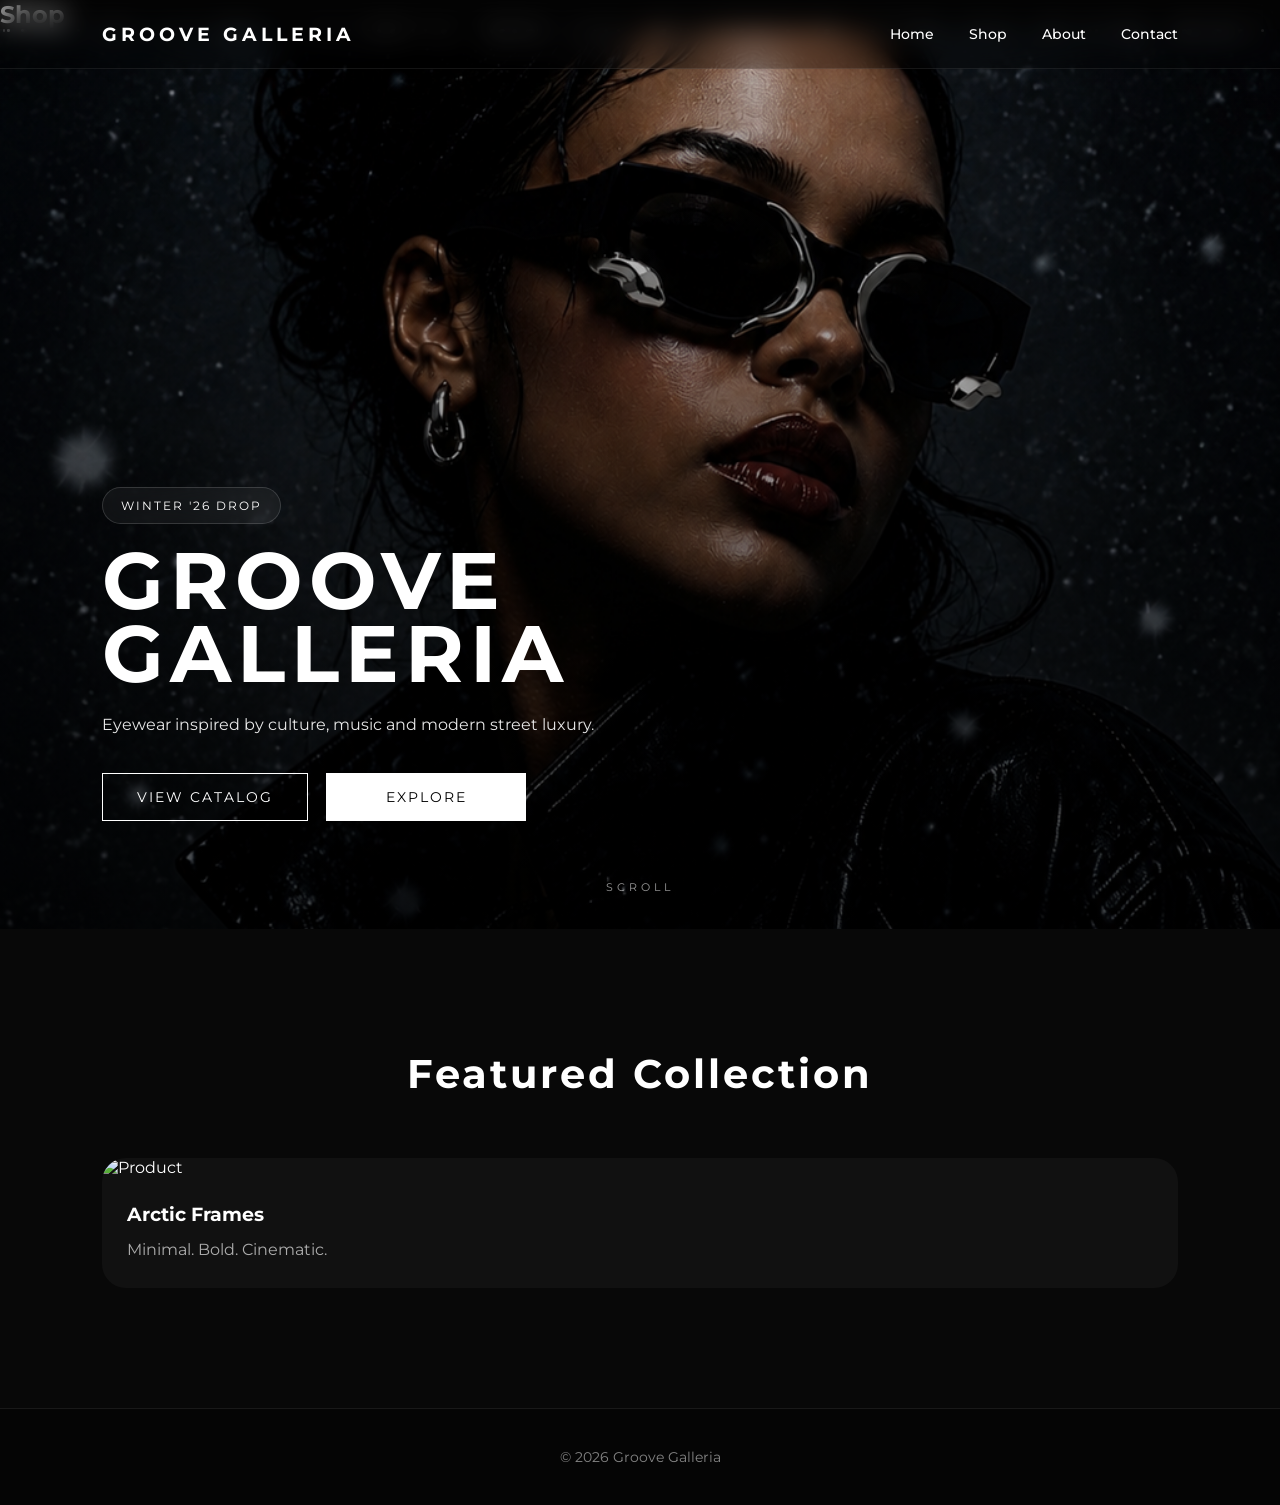
==== index.html @ 18b43d68 "Add script to fetch and display products from API" ====
<!DOCTYPE html>
<html lang="en">

<head>
  <meta charset="UTF-8" />
  <meta name="viewport" content="width=device-width, initial-scale=1.0"/>

  <title>Groove Galleria</title>

  <link rel="preconnect" href="https://fonts.googleapis.com">
  <link rel="preconnect" href="https://fonts.gstatic.com" crossorigin>

  <link href="https://fonts.googleapis.com/css2?family=Montserrat:wght@300;400;600;700&display=swap" rel="stylesheet">

  <link rel="stylesheet" href="style.css">
</head>

<body>

  <!-- NAVBAR -->

  <nav>

    <div class="logo">
      GROOVE GALLERIA
    </div>

    <div class="nav-links">
      <a href="#">Home</a>
      <a href="#">Shop</a>
      <a href="#">About</a>
      <a href="#">Contact</a>
    </div>

  </nav>
  
<section id="shop">
  <h2>Shop</h2>
  <div id="products"></div>
</section>
  <!-- HERO -->

  <section class="hero">

    <img src="hero.jpg" alt="Groove Galleria" class="hero-image">

    <div class="overlay"></div>

    <div class="snow" id="snow"></div>

    <div class="hero-content">

      <span class="hero-tag">
        WINTER '26 DROP
      </span>

      <h1>
        GROOVE<br>GALLERIA
      </h1>

      <p>
        Eyewear inspired by culture, music and modern street luxury.
      </p>

      <div class="hero-buttons">

        <a href="#" class="hero-btn">
          VIEW CATALOG
        </a>

        <a href="#" class="hero-btn secondary-btn">
          EXPLORE
        </a>

      </div>

    </div>

    <div class="scroll-down">
      SCROLL
    </div>

  </section>

  <!-- FEATURED -->

  <section class="featured">

    <div class="featured-title">
      <h2>Featured Collection</h2>
    </div>

    <div class="products">

      <div class="product-card">

        <img src="your-product.jpg" alt="Product">

        <div class="product-info">

          <h3>Arctic Frames</h3>

          <p>
            Minimal. Bold. Cinematic.
          </p>

        </div>

      </div>

    </div>

  </section>

  <!-- FOOTER -->

  <footer>
    <p>
      © 2026 Groove Galleria
    </p>
  </footer>

  <!-- SNOW SCRIPT -->

  <script>

    const snowContainer =
      document.getElementById('snow');

    for(let i = 0; i < 120; i++){

      let snowflake =
        document.createElement('span');

      snowflake.style.left =
        Math.random() * 100 + 'vw';

      snowflake.style.animationDuration =
        (Math.random() * 5 + 5) + 's';

      snowflake.style.opacity =
        Math.random();

      snowflake.style.width =
      snowflake.style.height =
        Math.random() * 4 + 2 + 'px';

      snowflake.style.animationDelay =
        Math.random() * 5 + 's';

      snowContainer.appendChild(snowflake);
    }

  </script>
<script>
fetch("https://sheetdb.io/api/v1/5rx85jjefrjui")
  .then(res => res.json())
  .then(products => {
    const container = document.getElementById("products");

    products.forEach(product => {
      container.innerHTML += `
        <div class="product">
          <h3>${product.name}</h3>
          <p>R${product.price}</p>
          <p>Stock: ${product.stock}</p>
        </div>
      `;
    });
  });
  </script>
</body>
</html>
---- style.css ----
/* =========================
   GROOVE GALLERIA STYLE
========================= */

*{
  margin:0;
  padding:0;
  box-sizing:border-box;
}

html{
  scroll-behavior:smooth;
}

body{
  font-family:'Montserrat', sans-serif;
  background:#050505;
  color:#ffffff;
  overflow-x:hidden;
}

/* =========================
   NAVBAR
========================= */

nav{
  position:fixed;
  top:0;
  left:0;
  width:100%;

  padding:22px 8%;

  display:flex;
  justify-content:space-between;
  align-items:center;

  z-index:1000;

  background:rgba(0,0,0,0.25);
  backdrop-filter:blur(14px);

  border-bottom:1px solid rgba(255,255,255,0.08);
}

.logo{
  font-size:1.2rem;
  font-weight:700;
  letter-spacing:4px;
  color:white;
}

.nav-links{
  display:flex;
  gap:35px;
}

.nav-links a{
  position:relative;

  text-decoration:none;
  color:white;

  font-size:0.9rem;
  font-weight:500;

  transition:0.3s ease;
}

.nav-links a::after{
  content:'';

  position:absolute;
  left:0;
  bottom:-8px;

  width:0%;
  height:1px;

  background:white;

  transition:0.3s ease;
}

.nav-links a:hover::after{
  width:100%;
}

/* =========================
   HERO SECTION
========================= */

.hero{
  position:relative;

  width:100%;
  height:100vh;

  overflow:hidden;
}

.hero-image{
  position:absolute;

  top:0;
  left:0;

  width:100%;
  height:100%;

  object-fit:cover;
  object-position:center;

  z-index:1;
}

.overlay{
  position:absolute;

  top:0;
  left:0;

  width:100%;
  height:100%;

  background:linear-gradient(
    to top,
    rgba(0,0,0,0.65),
    rgba(0,0,0,0.15)
  );

  z-index:2;
}

/* =========================
   SNOW EFFECT
========================= */

.snow{
  position:absolute;

  top:0;
  left:0;

  width:100%;
  height:100%;

  z-index:3;

  pointer-events:none;
}

.snow span{
  position:absolute;

  display:block;

  width:6px;
  height:6px;

  background:white;

  border-radius:50%;

  opacity:0;

  animation:fall linear infinite;
}

@keyframes fall{

  0%{
    transform:translateY(-10vh);
    opacity:0;
  }

  15%{
    opacity:1;
  }

  100%{
    transform:translateY(110vh);
    opacity:0;
  }

}

/* =========================
   HERO CONTENT
========================= */

.hero-content{
  position:absolute;

  left:8%;
  bottom:12%;

  z-index:4;

  max-width:550px;
}

.hero-tag{
  display:inline-block;

  margin-bottom:20px;
  padding:10px 18px;

  border:1px solid rgba(255,255,255,0.15);

  background:rgba(255,255,255,0.05);

  backdrop-filter:blur(10px);

  border-radius:30px;

  font-size:0.75rem;
  letter-spacing:2px;

  animation:fadeUp 1s ease;
}

.hero-content h1{
  font-size:5rem;
  line-height:0.92;
  letter-spacing:6px;

  margin-bottom:20px;

  animation:fadeUp 1s ease;
}

.hero-content p{
  font-size:1rem;
  line-height:1.7;

  opacity:0.9;

  animation:fadeUp 1.3s ease;
}

/* =========================
   HERO BUTTONS
========================= */

.hero-buttons{
  margin-top:35px;

  display:flex;
  gap:18px;

  flex-wrap:wrap;
}

.hero-btn{
  display:inline-flex;

  justify-content:center;
  align-items:center;

  padding:15px 34px;

  border:1px solid white;

  color:white;
  text-decoration:none;

  font-size:0.85rem;
  letter-spacing:2px;

  transition:0.3s ease;

  min-width:200px;

  animation:fadeUp 1.5s ease;
}

.hero-btn:hover{
  background:white;
  color:black;

  transform:translateY(-3px);
}

.secondary-btn{
  background:white;
  color:black;
}

.secondary-btn:hover{
  background:transparent;
  color:white;
}

/* =========================
   SCROLL TEXT
========================= */

.scroll-down{
  position:absolute;

  bottom:35px;
  left:50%;

  transform:translateX(-50%);

  z-index:4;

  font-size:0.7rem;
  letter-spacing:4px;

  opacity:0.6;

  animation:bounce 2s infinite;
}

@keyframes bounce{

  0%,100%{
    transform:translate(-50%,0);
  }

  50%{
    transform:translate(-50%,10px);
  }

}

/* =========================
   FEATURED SECTION
========================= */

.featured{
  padding:120px 8%;

  background:#080808;
}

.featured-title{
  text-align:center;

  margin-bottom:60px;
}

.featured-title h2{
  font-size:2.5rem;
  letter-spacing:3px;
}

.products{
  display:grid;

  grid-template-columns:
  repeat(auto-fit, minmax(280px,1fr));

  gap:35px;
}

.product-card{
  overflow:hidden;

  border-radius:24px;

  background:#111;

  transition:0.4s ease;
}

.product-card:hover{
  transform:translateY(-10px);
}

.product-card img{
  width:100%;
  height:420px;

  object-fit:cover;

  transition:0.5s ease;
}

.product-card:hover img{
  transform:scale(1.05);
}

.product-info{
  padding:25px;
}

.product-info h3{
  font-size:1.2rem;

  margin-bottom:10px;
}

.product-info p{
  opacity:0.65;

  line-height:1.7;
}

/* =========================
   GLASS EFFECT
========================= */

.glass-card{
  background:rgba(255,255,255,0.05);

  border:1px solid rgba(255,255,255,0.08);

  backdrop-filter:blur(10px);

  border-radius:24px;
}

/* =========================
   FOOTER
========================= */

footer{
  padding:40px 8%;

  text-align:center;

  background:#050505;

  border-top:1px solid rgba(255,255,255,0.08);
}

footer p{
  opacity:0.5;

  font-size:0.85rem;
}

/* =========================
   ANIMATIONS
========================= */

@keyframes fadeUp{

  from{
    opacity:0;
    transform:translateY(40px);
  }

  to{
    opacity:1;
    transform:translateY(0);
  }

}

/* =========================
   MOBILE
========================= */

@media(max-width:900px){

  .hero-content h1{
    font-size:3.5rem;
  }

}

@media(max-width:768px){

  nav{
    padding:18px 6%;
  }

  .nav-links{
    display:none;
  }

  .hero{
    height:100svh;
  }

  .hero-content{
    left:6%;
    right:6%;
    bottom:10%;
  }

  .hero-content h1{
    font-size:2.4rem;

    letter-spacing:3px;
  }

  .hero-content p{
    font-size:0.92rem;
  }

  .hero-buttons{
    flex-direction:column;

    align-items:flex-start;
  }

  .hero-btn{
    width:220px;
  }

  .product-card img{
    height:350px;
  }

}
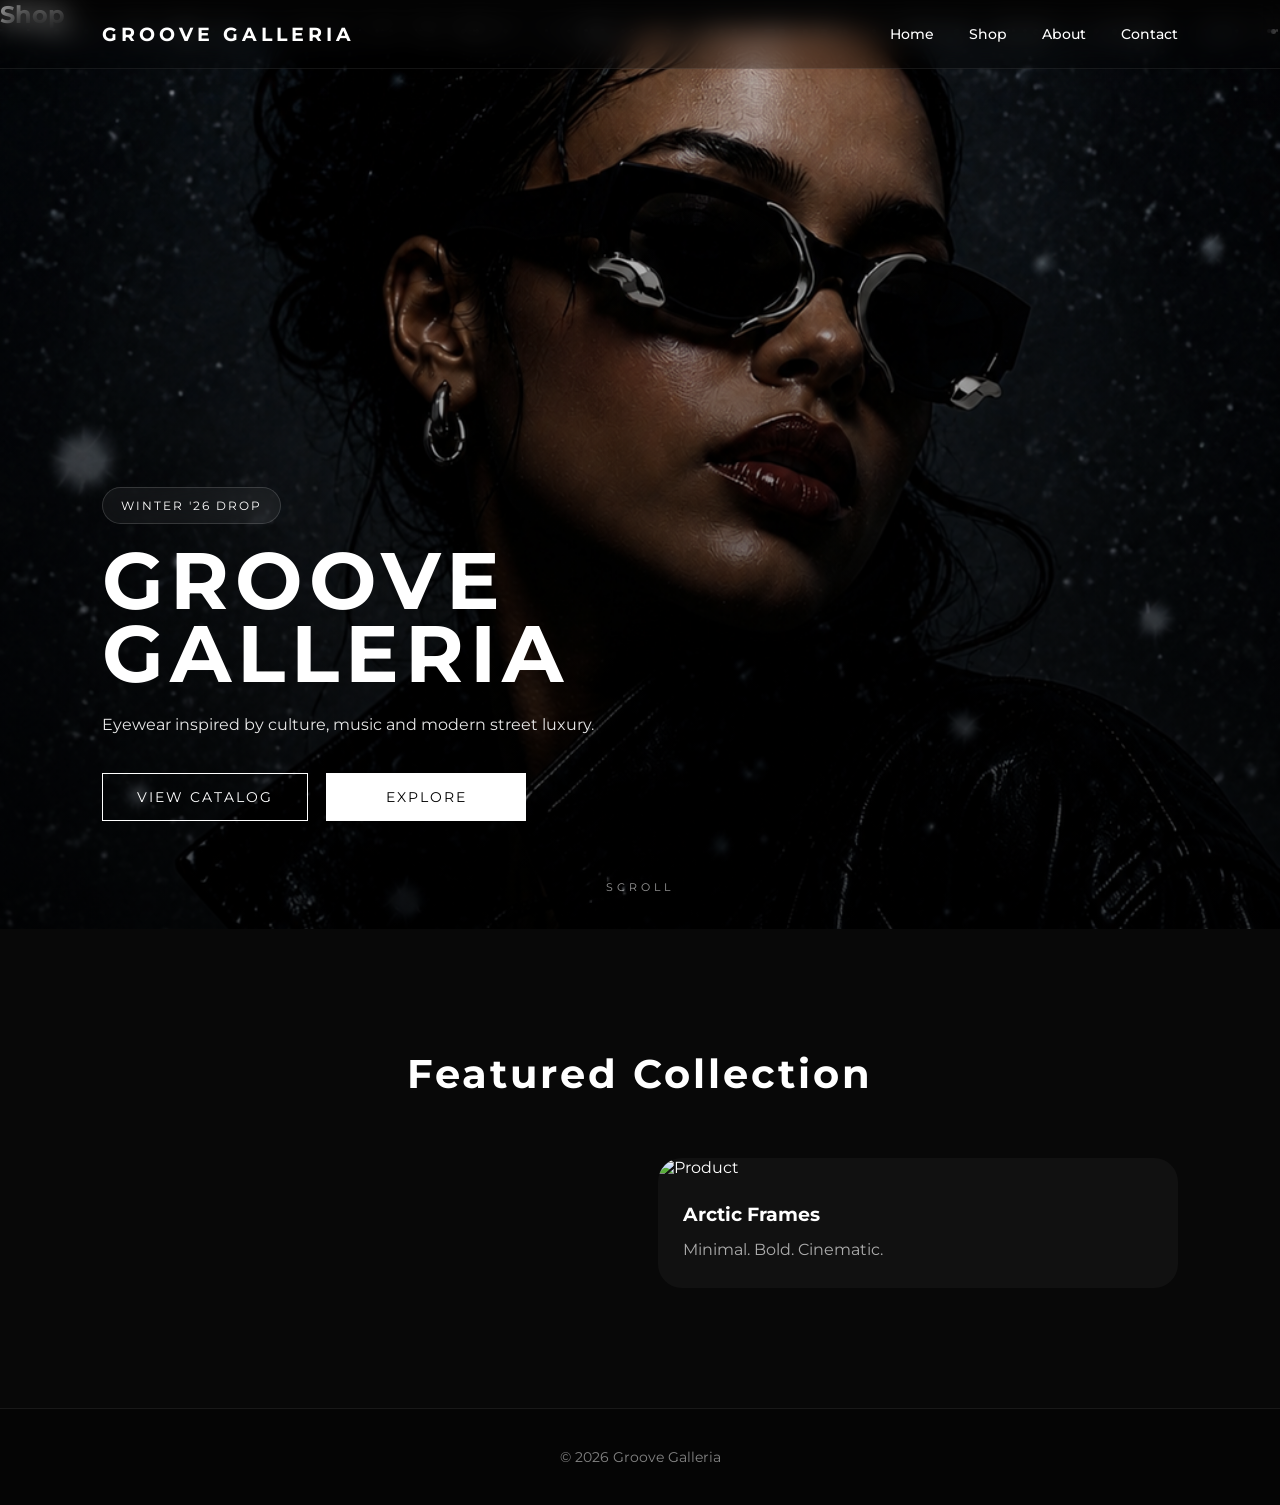
==== commit 8d27108e: "Fix product div structure in index.html" ====
--- a/index.html
+++ b/index.html
@@ -36,7 +36,7 @@
   
 <section id="shop">
   <h2>Shop</h2>
-  <div id="products"></div>
+  
 </section>
   <!-- HERO -->
 
@@ -91,7 +91,7 @@
     </div>
 
     <div class="products">
-
+<div id="products"></div>
       <div class="product-card">
 
         <img src="your-product.jpg" alt="Product">
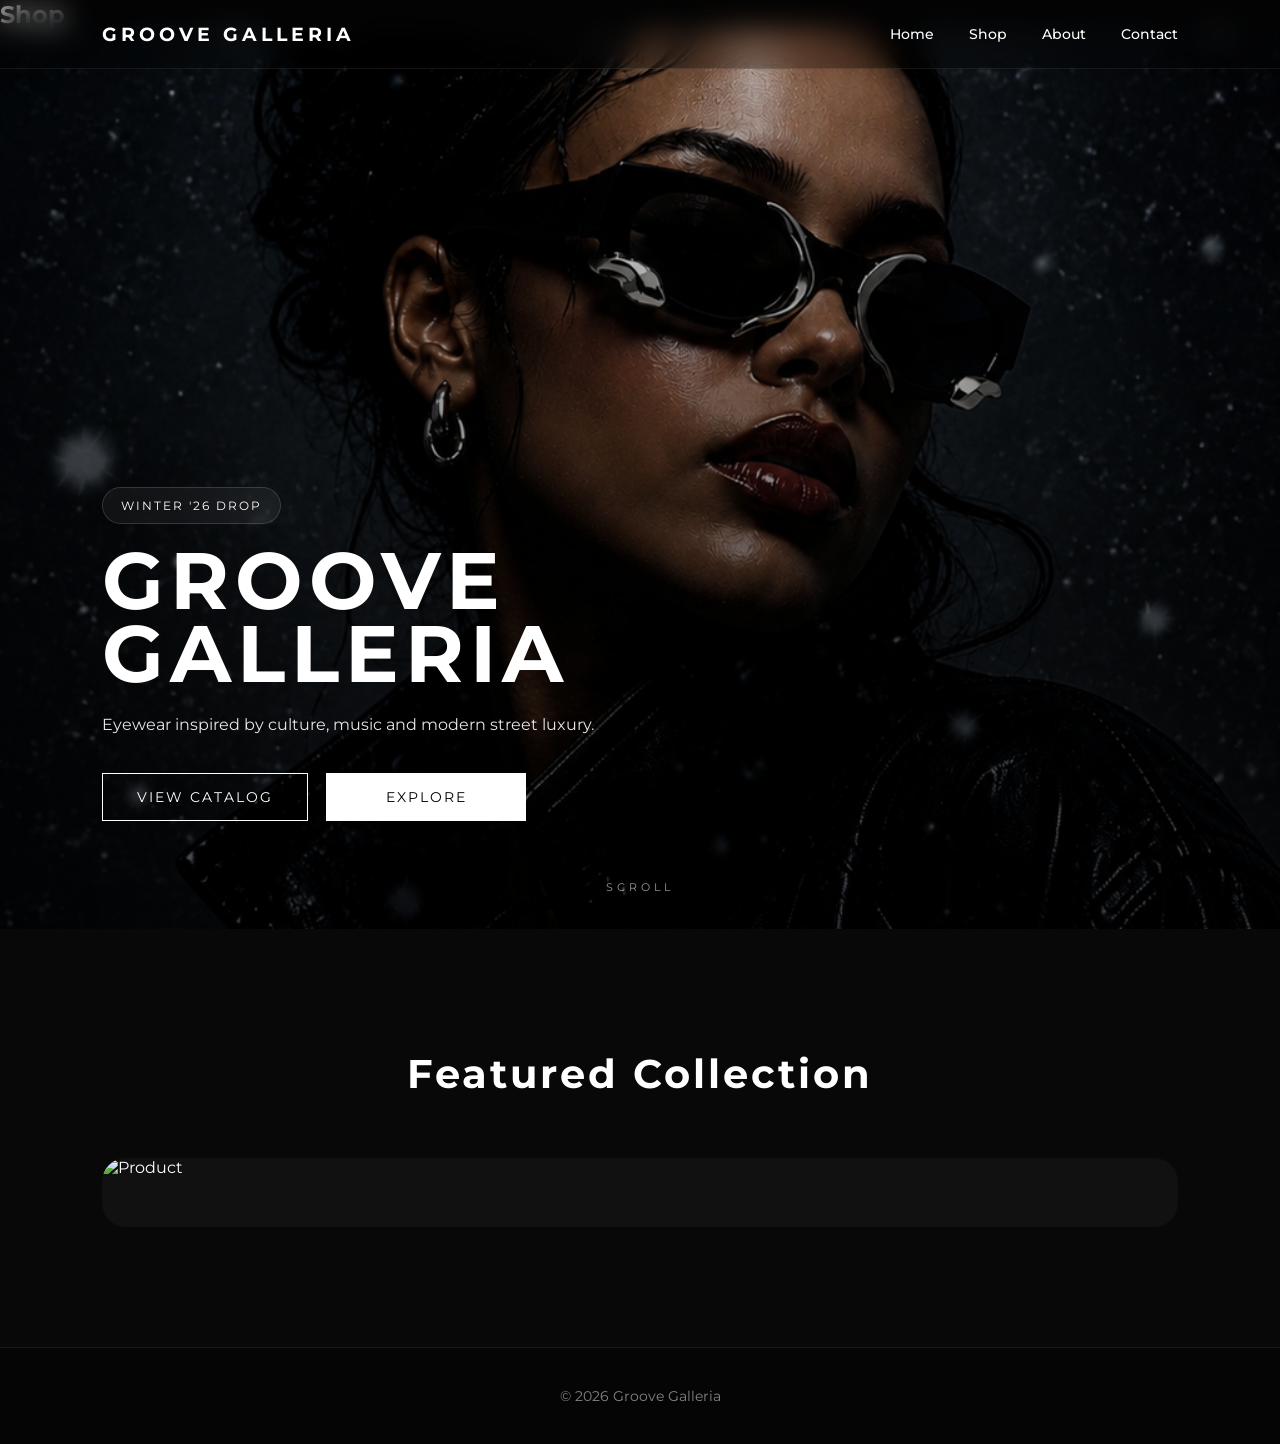
==== commit fc74b57c: "Fix script tag and fetch API call in index.html" ====
--- a/index.html
+++ b/index.html
@@ -91,19 +91,14 @@
     </div>
 
     <div class="products">
-<div id="products"></div>
+
       <div class="product-card">
 
         <img src="your-product.jpg" alt="Product">
 
         <div class="product-info">
-
-          <h3>Arctic Frames</h3>
-
-          <p>
-            Minimal. Bold. Cinematic.
-          </p>
-
+          
+<div id="products"></div>
         </div>
 
       </div>
@@ -151,9 +146,7 @@
       snowContainer.appendChild(snowflake);
     }
 
-  </script>
-<script>
-fetch("https://sheetdb.io/api/v1/5rx85jjefrjui")
+  fetch("https://sheetdb.io/api/v1/5rx85jjefrjui")
   .then(res => res.json())
   .then(products => {
     const container = document.getElementById("products");
@@ -161,6 +154,7 @@
     products.forEach(product => {
       container.innerHTML += `
         <div class="product">
+          <img src="${product.image || ''}" alt="${product.name}" />
           <h3>${product.name}</h3>
           <p>R${product.price}</p>
           <p>Stock: ${product.stock}</p>
@@ -168,6 +162,5 @@
       `;
     });
   });
-  </script>
 </body>
 </html>
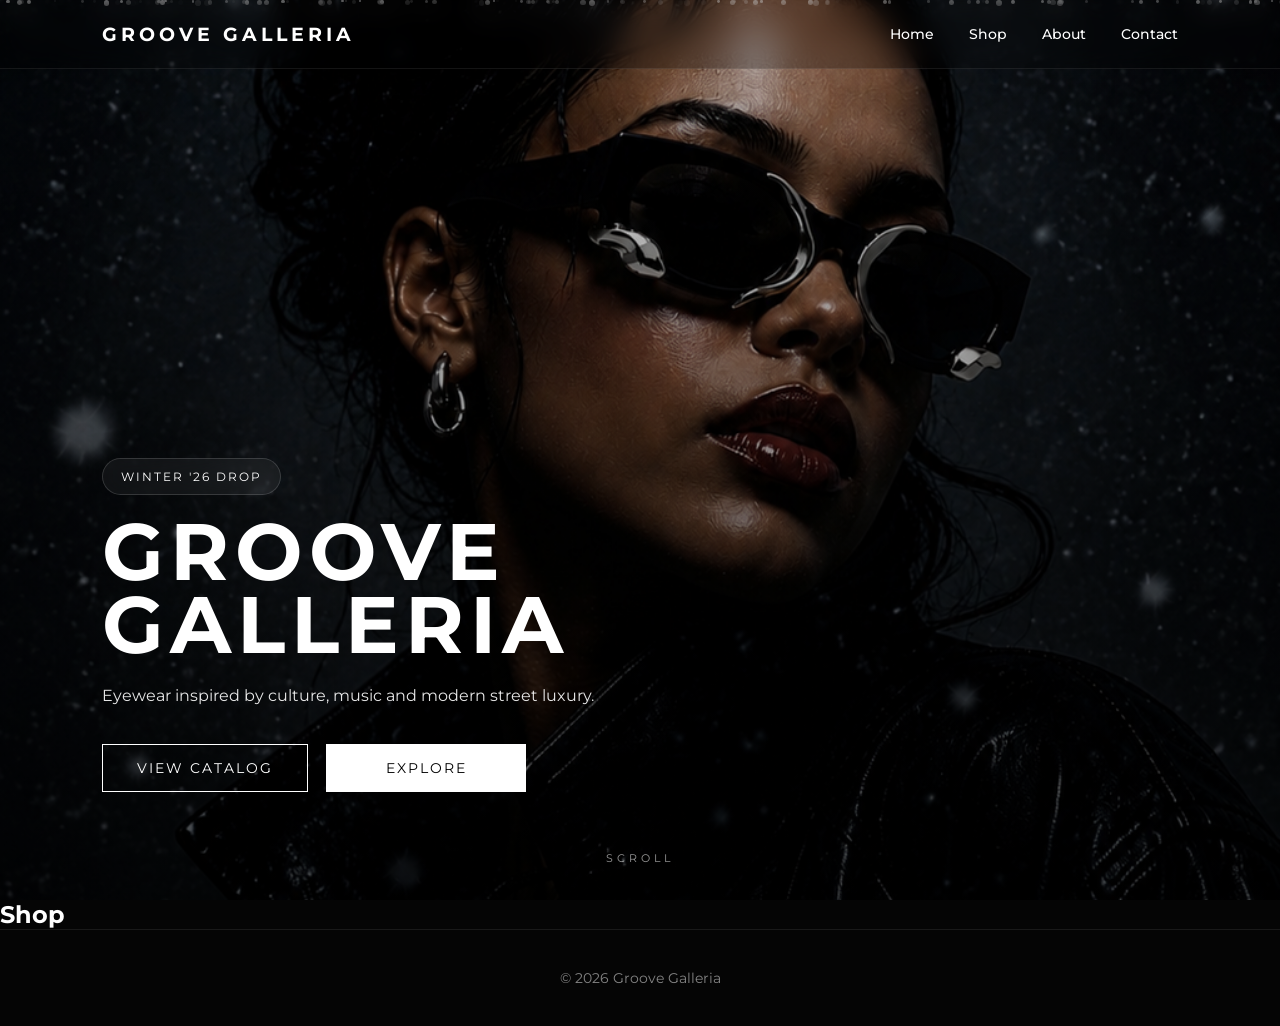
==== commit fa2b8656: "Enhance product styles and update hero content Added styles for product display and updated hero sec" ====
--- a/index.html
+++ b/index.html
@@ -13,14 +13,29 @@
   <link href="https://fonts.googleapis.com/css2?family=Montserrat:wght@300;400;600;700&display=swap" rel="stylesheet">
 
   <link rel="stylesheet" href="style.css">
+
+  <style>
+    .product {
+      border: 1px solid #ddd;
+      padding: 15px;
+      margin: 10px;
+      border-radius: 10px;
+    }
+
+    .product img {
+      width: 100%;
+      height: 200px;
+      object-fit: cover;
+      border-radius: 10px;
+    }
+  </style>
+
 </head>
 
 <body>
 
   <!-- NAVBAR -->
-
   <nav>
-
     <div class="logo">
       GROOVE GALLERIA
     </div>
@@ -31,136 +46,89 @@
       <a href="#">About</a>
       <a href="#">Contact</a>
     </div>
+  </nav>
 
-  </nav>
-  
-<section id="shop">
-  <h2>Shop</h2>
-  
-</section>
   <!-- HERO -->
-
   <section class="hero">
 
     <img src="hero.jpg" alt="Groove Galleria" class="hero-image">
-
     <div class="overlay"></div>
 
     <div class="snow" id="snow"></div>
 
     <div class="hero-content">
+      <span class="hero-tag">WINTER '26 DROP</span>
 
-      <span class="hero-tag">
-        WINTER '26 DROP
-      </span>
+      <h1>GROOVE<br>GALLERIA</h1>
 
-      <h1>
-        GROOVE<br>GALLERIA
-      </h1>
-
-      <p>
-        Eyewear inspired by culture, music and modern street luxury.
-      </p>
+      <p>Eyewear inspired by culture, music and modern street luxury.</p>
 
       <div class="hero-buttons">
-
-        <a href="#" class="hero-btn">
-          VIEW CATALOG
-        </a>
-
-        <a href="#" class="hero-btn secondary-btn">
-          EXPLORE
-        </a>
-
+        <a href="#" class="hero-btn">VIEW CATALOG</a>
+        <a href="#" class="hero-btn secondary-btn">EXPLORE</a>
       </div>
-
     </div>
 
-    <div class="scroll-down">
-      SCROLL
-    </div>
+    <div class="scroll-down">SCROLL</div>
 
   </section>
 
-  <!-- FEATURED -->
+  <!-- SHOP SECTION (THIS IS NOW CLEAN) -->
+  <section id="shop">
 
-  <section class="featured">
+    <h2>Shop</h2>
 
-    <div class="featured-title">
-      <h2>Featured Collection</h2>
-    </div>
-
-    <div class="products">
-
-      <div class="product-card">
-
-        <img src="your-product.jpg" alt="Product">
-
-        <div class="product-info">
-          
-<div id="products"></div>
-        </div>
-
-      </div>
-
-    </div>
+    <div id="products"></div>
 
   </section>
 
   <!-- FOOTER -->
-
   <footer>
-    <p>
-      © 2026 Groove Galleria
-    </p>
+    <p>© 2026 Groove Galleria</p>
   </footer>
 
-  <!-- SNOW SCRIPT -->
-
+  <!-- SNOW + API SCRIPT -->
   <script>
 
-    const snowContainer =
-      document.getElementById('snow');
+    const snowContainer = document.getElementById('snow');
 
-    for(let i = 0; i < 120; i++){
+    for (let i = 0; i < 120; i++) {
 
-      let snowflake =
-        document.createElement('span');
+      let snowflake = document.createElement('span');
 
-      snowflake.style.left =
-        Math.random() * 100 + 'vw';
-
-      snowflake.style.animationDuration =
-        (Math.random() * 5 + 5) + 's';
-
-      snowflake.style.opacity =
-        Math.random();
-
-      snowflake.style.width =
-      snowflake.style.height =
-        Math.random() * 4 + 2 + 'px';
-
-      snowflake.style.animationDelay =
-        Math.random() * 5 + 's';
+      snowflake.style.left = Math.random() * 100 + 'vw';
+      snowflake.style.animationDuration = (Math.random() * 5 + 5) + 's';
+      snowflake.style.opacity = Math.random();
+      snowflake.style.width = snowflake.style.height = Math.random() * 4 + 2 + 'px';
+      snowflake.style.animationDelay = Math.random() * 5 + 's';
 
       snowContainer.appendChild(snowflake);
     }
 
-  fetch("https://sheetdb.io/api/v1/5rx85jjefrjui")
-  .then(res => res.json())
-  .then(products => {
-    const container = document.getElementById("products");
+    // SHEETDB PRODUCTS
+    fetch("https://sheetdb.io/api/v1/5rx85jjefrjui")
+      .then(res => res.json())
+      .then(products => {
 
-    products.forEach(product => {
-      container.innerHTML += `
-        <div class="product">
-          <img src="${product.image || ''}" alt="${product.name}" />
-          <h3>${product.name}</h3>
-          <p>R${product.price}</p>
-          <p>Stock: ${product.stock}</p>
-        </div>
-      `;
-    });
-  });
+        const container = document.getElementById("products");
+
+        let html = "";
+
+        products.forEach(product => {
+          html += `
+            <div class="product">
+              <img src="${product.image || ''}" alt="${product.name}" />
+              <h3>${product.name}</h3>
+              <p>R${product.price}</p>
+              <p>Stock: ${product.stock}</p>
+            </div>
+          `;
+        });
+
+        container.innerHTML = html;
+      });
+
+  </script>
+
 </body>
-</html>
+    </html>
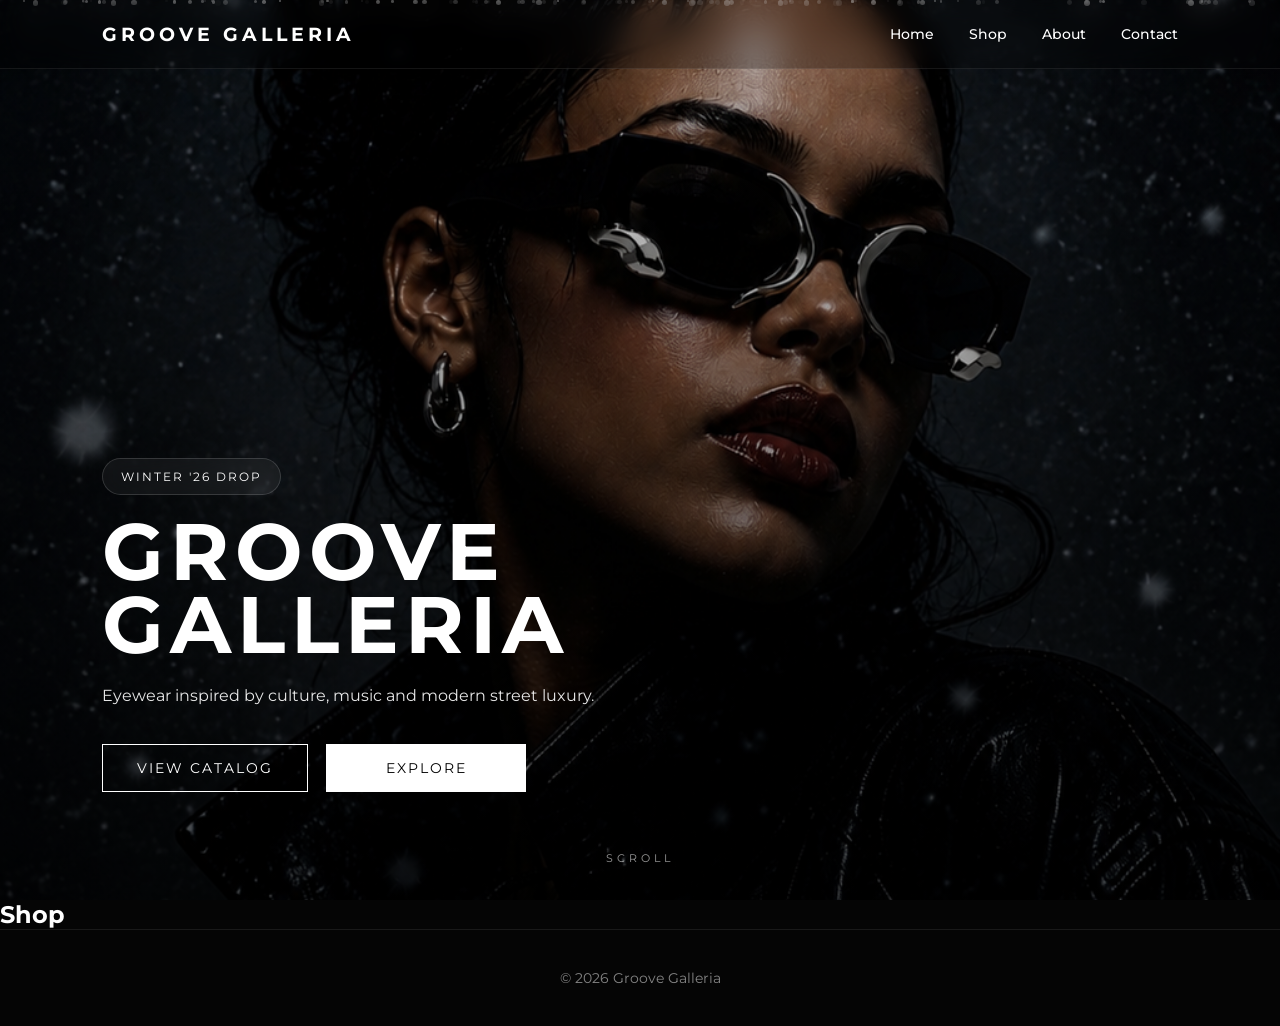
==== commit 0c0570c5: "Add WhatsApp order link for products" ====
--- a/index.html
+++ b/index.html
@@ -121,6 +121,14 @@
               <h3>${product.name}</h3>
               <p>R${product.price}</p>
               <p>Stock: ${product.stock}</p>
+
+<a 
+ href="https://wa.me/27706686611?text=Hi%20Groove%20Galleria,%20I'm%20interested%20in%20${product.name}"
+ target="_blank"
+ class="order-btn"
+>
+ Order on WhatsApp
+</a>
             </div>
           `;
         });
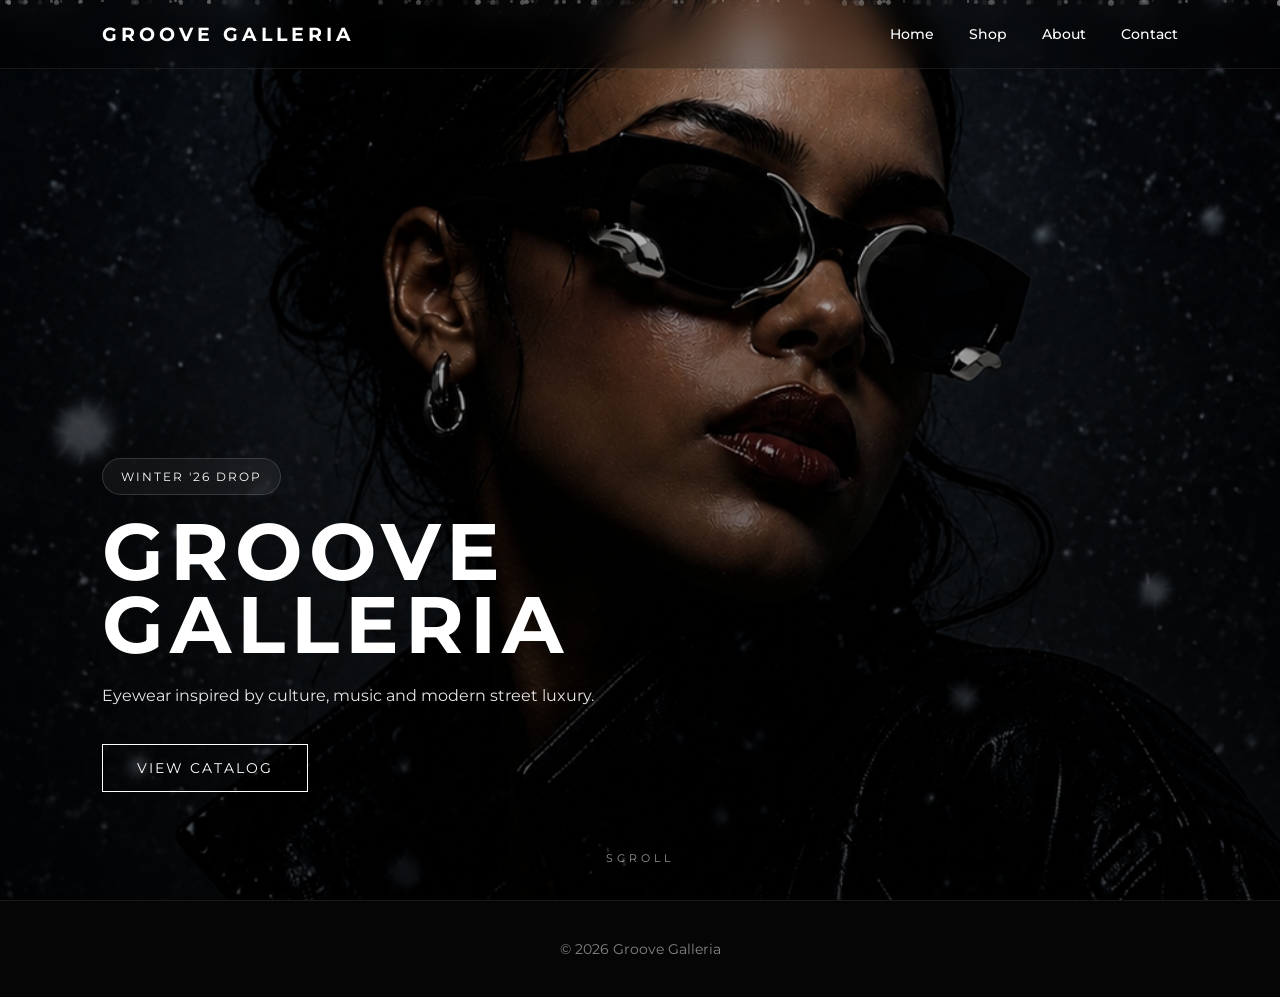
==== commit 46029a0f: "Remove 'EXPLORE' button and clean shop section Removed the 'EXPLORE' button and cleaned up the shop " ====
--- a/index.html
+++ b/index.html
@@ -36,17 +36,19 @@
 
   <!-- NAVBAR -->
   <nav>
-    <div class="logo">
-      GROOVE GALLERIA
-    </div>
 
-    <div class="nav-links">
-      <a href="#">Home</a>
-      <a href="#">Shop</a>
-      <a href="#">About</a>
-      <a href="#">Contact</a>
-    </div>
-  </nav>
+  <div class="logo">
+    GROOVE GALLERIA
+  </div>
+
+  <div class="nav-links">
+    <a href="index.html">Home</a>
+    <a href="shop.html">Shop</a>
+    <a href="about.html">About</a>
+    <a href="contact.html">Contact</a>
+  </div>
+
+</nav>
 
   <!-- HERO -->
   <section class="hero">
@@ -65,20 +67,10 @@
 
       <div class="hero-buttons">
         <a href="#" class="hero-btn">VIEW CATALOG</a>
-        <a href="#" class="hero-btn secondary-btn">EXPLORE</a>
       </div>
     </div>
 
     <div class="scroll-down">SCROLL</div>
-
-  </section>
-
-  <!-- SHOP SECTION (THIS IS NOW CLEAN) -->
-  <section id="shop">
-
-    <h2>Shop</h2>
-
-    <div id="products"></div>
 
   </section>
 
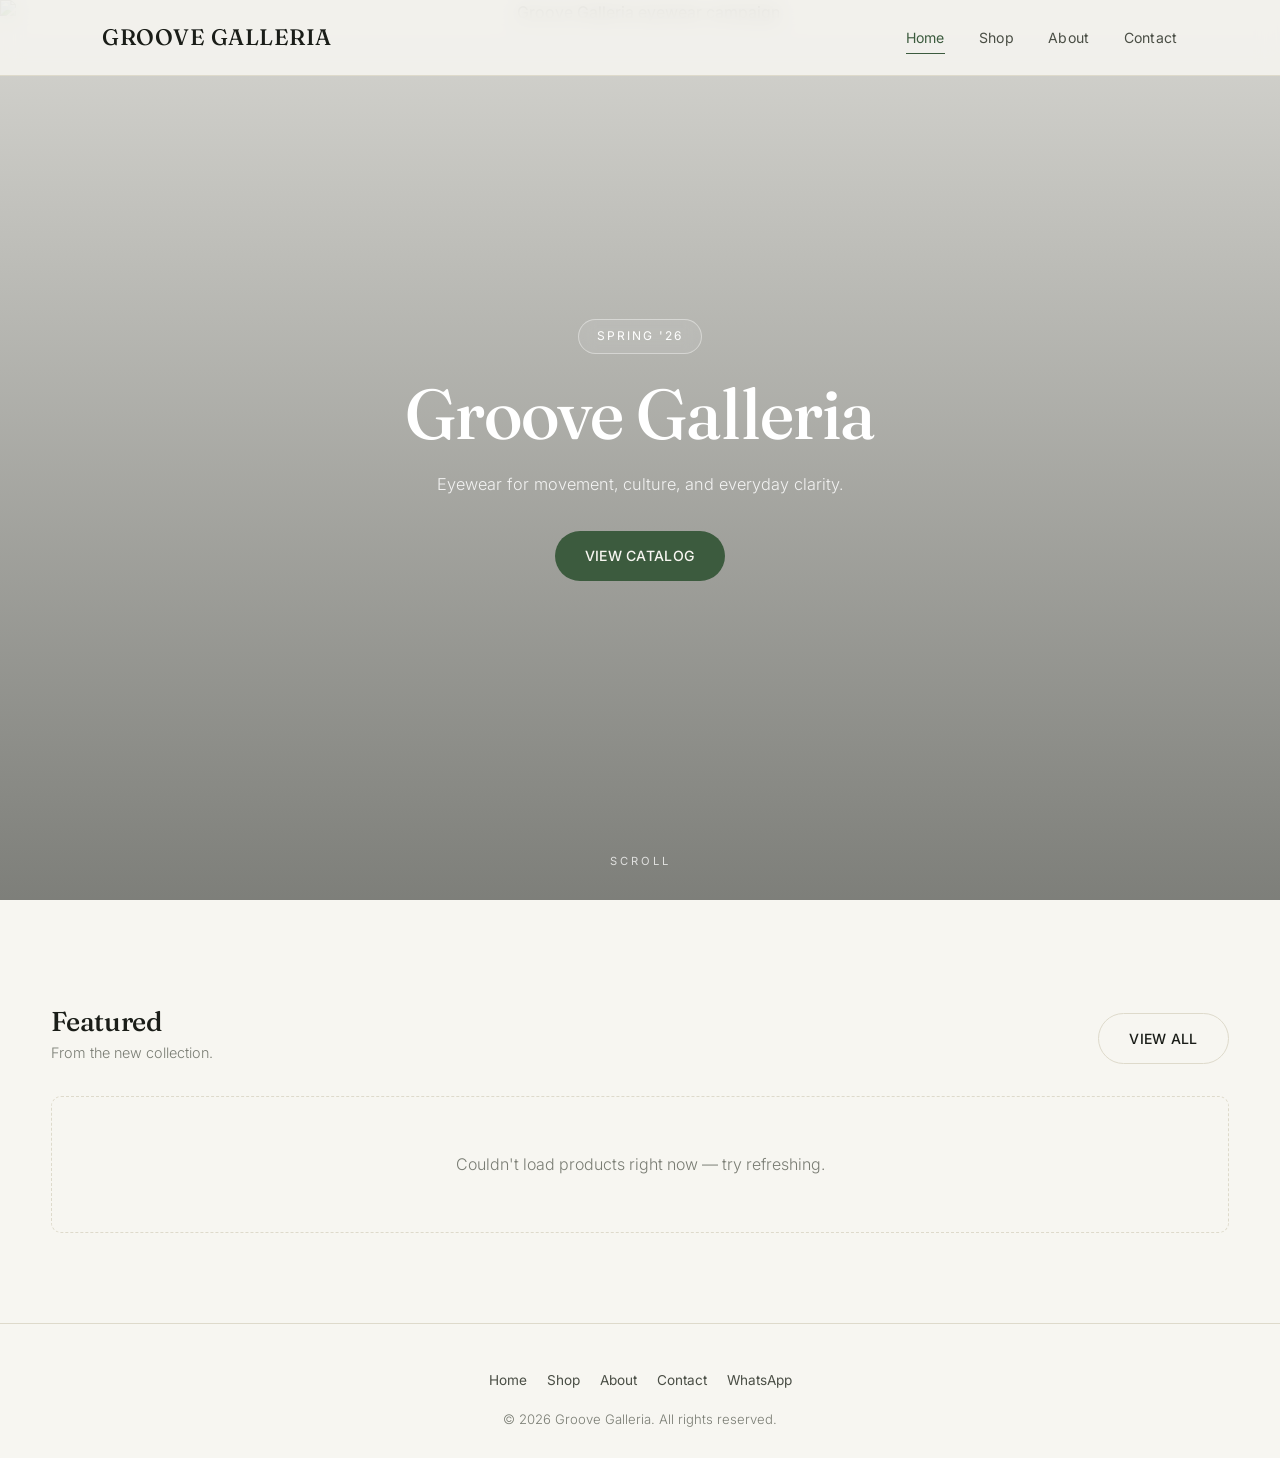
==== commit dc15099d: "Rename index(2).html to index.html" ====
--- a/index.html
+++ b/index.html
@@ -1,134 +1,118 @@
 <!DOCTYPE html>
 <html lang="en">
+<head>
+<meta charset="UTF-8" />
+<meta name="viewport" content="width=device-width, initial-scale=1.0"/>
+<title>Groove Galleria | Premium Streetwear Eyewear</title>
+<meta name="description" content="Premium sunglasses and blue light eyewear inspired by culture, music and modern street luxury. Shop the latest drop from Groove Galleria." />
 
-<head>
-  <meta charset="UTF-8" />
-  <meta name="viewport" content="width=device-width, initial-scale=1.0"/>
+<meta property="og:title" content="Groove Galleria" />
+<meta property="og:description" content="Premium sunglasses and blue light eyewear inspired by culture, music and modern street luxury." />
+<meta property="og:image" content="https://groovegalleria.co.za/hero.jpg" />
+<meta property="og:type" content="website" />
+<meta property="og:url" content="https://groovegalleria.co.za/" />
+<meta name="twitter:card" content="summary_large_image" />
 
-  <title>Groove Galleria</title>
-
-  <link rel="preconnect" href="https://fonts.googleapis.com">
-  <link rel="preconnect" href="https://fonts.gstatic.com" crossorigin>
-
-  <link href="https://fonts.googleapis.com/css2?family=Montserrat:wght@300;400;600;700&display=swap" rel="stylesheet">
-
-  <link rel="stylesheet" href="style.css">
-
-  <style>
-    .product {
-      border: 1px solid #ddd;
-      padding: 15px;
-      margin: 10px;
-      border-radius: 10px;
-    }
-
-    .product img {
-      width: 100%;
-      height: 200px;
-      object-fit: cover;
-      border-radius: 10px;
-    }
-  </style>
-
+<link rel="preconnect" href="https://fonts.googleapis.com">
+<link rel="preconnect" href="https://fonts.gstatic.com" crossorigin>
+<link rel="stylesheet" href="style.css">
 </head>
-
 <body>
 
-  <!-- NAVBAR -->
-  <nav>
+<nav>
+  <a href="index.html" class="logo">GROOVE GALLERIA</a>
+  <button class="nav-toggle" aria-label="Toggle menu" aria-expanded="false" aria-controls="nav-links">
+    <span></span><span></span><span></span>
+  </button>
+  <ul class="nav-links" id="nav-links">
+    <li><a href="index.html" aria-current="page">Home</a></li>
+    <li><a href="shop.html">Shop</a></li>
+    <li><a href="about.html">About</a></li>
+    <li><a href="contact.html">Contact</a></li>
+  </ul>
+</nav>
 
-  <div class="logo">
-    GROOVE GALLERIA
+<section class="hero">
+  <img src="hero.jpg" alt="Groove Galleria eyewear campaign" class="hero-image">
+  <div class="overlay"></div>
+  <div class="hero-content">
+    <span class="hero-tag">SPRING '26</span>
+    <h1>Groove Galleria</h1>
+    <p>Eyewear for movement, culture, and everyday clarity.</p>
+    <a href="shop.html" class="btn">VIEW CATALOG</a>
   </div>
+  <div class="scroll-down">SCROLL</div>
+</section>
 
-  <div class="nav-links">
+<section class="section" style="margin-top: 100px;">
+  <div class="section-header">
+    <div>
+      <h2>Featured</h2>
+      <p>From the new collection.</p>
+    </div>
+    <a href="shop.html" class="btn btn-outline">VIEW ALL</a>
+  </div>
+  <div class="products-grid" id="products">
+    <div class="loading-state">Loading featured pieces…</div>
+  </div>
+</section>
+
+<footer>
+  <div class="footer-links">
     <a href="index.html">Home</a>
     <a href="shop.html">Shop</a>
     <a href="about.html">About</a>
     <a href="contact.html">Contact</a>
+    <a href="https://wa.me/27706686611" target="_blank" rel="noopener">WhatsApp</a>
   </div>
+  <p>&copy; 2026 Groove Galleria. All rights reserved.</p>
+</footer>
 
-</nav>
+<script>
+// Mobile nav toggle
+const toggle = document.querySelector('.nav-toggle');
+const links = document.getElementById('nav-links');
+toggle.addEventListener('click', () => {
+  const open = links.classList.toggle('open');
+  toggle.setAttribute('aria-expanded', open);
+});
+links.querySelectorAll('a').forEach(a => a.addEventListener('click', () => {
+  links.classList.remove('open');
+  toggle.setAttribute('aria-expanded', 'false');
+}));
 
-  <!-- HERO -->
-  <section class="hero">
+// Featured products
+fetch("https://sheetdb.io/api/v1/5rx85jjefrjui")
+  .then(res => res.json())
+  .then(products => {
+    const container = document.getElementById("products");
+    const featured = products.filter(p => p.featured && p.featured.toLowerCase() === "yes");
 
-    <img src="hero.jpg" alt="Groove Galleria" class="hero-image">
-    <div class="overlay"></div>
-
-    <div class="snow" id="snow"></div>
-
-    <div class="hero-content">
-      <span class="hero-tag">WINTER '26 DROP</span>
-
-      <h1>GROOVE<br>GALLERIA</h1>
-
-      <p>Eyewear inspired by culture, music and modern street luxury.</p>
-
-      <div class="hero-buttons">
-        <a href="#" class="hero-btn">VIEW CATALOG</a>
-      </div>
-    </div>
-
-    <div class="scroll-down">SCROLL</div>
-
-  </section>
-
-  <!-- FOOTER -->
-  <footer>
-    <p>© 2026 Groove Galleria</p>
-  </footer>
-
-  <!-- SNOW + API SCRIPT -->
-  <script>
-
-    const snowContainer = document.getElementById('snow');
-
-    for (let i = 0; i < 120; i++) {
-
-      let snowflake = document.createElement('span');
-
-      snowflake.style.left = Math.random() * 100 + 'vw';
-      snowflake.style.animationDuration = (Math.random() * 5 + 5) + 's';
-      snowflake.style.opacity = Math.random();
-      snowflake.style.width = snowflake.style.height = Math.random() * 4 + 2 + 'px';
-      snowflake.style.animationDelay = Math.random() * 5 + 's';
-
-      snowContainer.appendChild(snowflake);
+    if (!featured.length) {
+      container.innerHTML = '<div class="empty-state">No featured pieces right now — check the full shop.</div>';
+      return;
     }
 
-    // SHEETDB PRODUCTS
-    fetch("https://sheetdb.io/api/v1/5rx85jjefrjui")
-      .then(res => res.json())
-      .then(products => {
-
-        const container = document.getElementById("products");
-
-        let html = "";
-
-        products.forEach(product => {
-          html += `
-            <div class="product">
-              <img src="${product.image || ''}" alt="${product.name}" />
-              <h3>${product.name}</h3>
-              <p>R${product.price}</p>
-              <p>Stock: ${product.stock}</p>
-
-<a 
- href="https://wa.me/27706686611?text=Hi%20Groove%20Galleria,%20I'm%20interested%20in%20${product.name}"
- target="_blank"
- class="order-btn"
->
- Order on WhatsApp
-</a>
-            </div>
-          `;
-        });
-
-        container.innerHTML = html;
-      });
-
-  </script>
+    container.innerHTML = featured.map(product => `
+      <div class="product">
+        <img src="${product.image || ''}" alt="${product.name}" loading="lazy">
+        <div class="product-info">
+          <p class="product-category">${product.category || 'Eyewear'}</p>
+          <h3>${product.name}</h3>
+          <p class="product-price">R${product.price}</p>
+          <p class="stock">${product.stock} in stock</p>
+          <a href="https://wa.me/27706686611?text=Hi%20Groove%20Galleria,%20I'm%20interested%20in%20${encodeURIComponent(product.name)}"
+             target="_blank" rel="noopener" class="order-btn">
+            Order on WhatsApp
+          </a>
+        </div>
+      </div>
+    `).join('');
+  })
+  .catch(() => {
+    document.getElementById("products").innerHTML = '<div class="empty-state">Couldn\'t load products right now — try refreshing.</div>';
+  });
+</script>
 
 </body>
-    </html>
+</html>
--- a/style.css
+++ b/style.css
@@ -1,510 +1,349 @@
-/* =========================
-   GROOVE GALLERIA STYLE
-========================= */
-
-*{
-  margin:0;
-  padding:0;
-  box-sizing:border-box;
-}
-
-html{
-  scroll-behavior:smooth;
-}
-
-body{
-  font-family:'Montserrat', sans-serif;
-  background:#050505;
-  color:#ffffff;
-  overflow-x:hidden;
-}
-
-/* =========================
-   NAVBAR
-========================= */
-
-nav{
-  position:fixed;
-  top:0;
-  left:0;
-  width:100%;
-
-  padding:22px 8%;
-
-  display:flex;
-  justify-content:space-between;
-  align-items:center;
-
-  z-index:1000;
-
-  background:rgba(0,0,0,0.25);
-  backdrop-filter:blur(14px);
-
-  border-bottom:1px solid rgba(255,255,255,0.08);
-}
-
-.logo{
-  font-size:1.2rem;
-  font-weight:700;
-  letter-spacing:4px;
-  color:white;
-}
-
-.nav-links{
-  display:flex;
-  gap:35px;
-}
-
-.nav-links a{
-  position:relative;
-
-  text-decoration:none;
-  color:white;
-
-  font-size:0.9rem;
-  font-weight:500;
-
-  transition:0.3s ease;
-}
-
-.nav-links a::after{
-  content:'';
-
-  position:absolute;
-  left:0;
-  bottom:-8px;
-
-  width:0%;
-  height:1px;
-
-  background:white;
-
-  transition:0.3s ease;
-}
-
-.nav-links a:hover::after{
-  width:100%;
-}
-
-/* =========================
-   HERO SECTION
-========================= */
-
-.hero{
-  position:relative;
-
-  width:100%;
-  height:100vh;
-
-  overflow:hidden;
-}
-
-.hero-image{
-  position:absolute;
-
-  top:0;
-  left:0;
-
-  width:100%;
-  height:100%;
-
-  object-fit:cover;
-  object-position:center;
-
-  z-index:1;
-}
-
-.overlay{
-  position:absolute;
-
-  top:0;
-  left:0;
-
-  width:100%;
-  height:100%;
-
-  background:linear-gradient(
-    to top,
-    rgba(0,0,0,0.65),
-    rgba(0,0,0,0.15)
-  );
-
-  z-index:2;
-}
-
-/* =========================
-   SNOW EFFECT
-========================= */
-
-.snow{
-  position:absolute;
-
-  top:0;
-  left:0;
-
-  width:100%;
-  height:100%;
-
-  z-index:3;
-
-  pointer-events:none;
-}
-
-.snow span{
-  position:absolute;
-
-  display:block;
-
-  width:6px;
-  height:6px;
-
-  background:white;
-
-  border-radius:50%;
-
-  opacity:0;
-
-  animation:fall linear infinite;
-}
-
-@keyframes fall{
-
-  0%{
-    transform:translateY(-10vh);
-    opacity:0;
+/* ============================================
+   GROOVE GALLERIA — clean spring design system
+   ============================================ */
+
+@import url('https://fonts.googleapis.com/css2?family=Fraunces:opsz,wght@9..144,400;9..144,500;9..144,600&family=Inter:wght@300;400;500;600;700&display=swap');
+
+:root {
+  --bg: #F7F6F1;
+  --bg-raised: #EFEDE4;
+  --border: #DEDACB;
+  --ink: #1A1D18;
+  --ink-soft: #4A4E45;
+  --grey: #7A7D74;
+  --green: #3C5B3E;
+  --green-dark: #2A4029;
+  --sage: #8FA888;
+  --sage-soft: rgba(143, 168, 136, 0.15);
+
+  --font-display: 'Fraunces', serif;
+  --font-body: 'Inter', sans-serif;
+
+  --radius-lg: 10px;
+  --radius-md: 8px;
+  --radius-full: 40px;
+}
+
+* { margin: 0; padding: 0; box-sizing: border-box; }
+
+html { scroll-behavior: smooth; }
+
+body {
+  background: var(--bg);
+  color: var(--ink);
+  font-family: var(--font-body);
+  font-weight: 400;
+  overflow-x: hidden;
+  line-height: 1.55;
+}
+
+a { color: inherit; }
+img { max-width: 100%; display: block; }
+
+@media (prefers-reduced-motion: reduce) {
+  html { scroll-behavior: auto; }
+  *, *::before, *::after { animation-duration: 0.001ms !important; animation-iteration-count: 1 !important; transition-duration: 0.001ms !important; }
+}
+
+/* ---------- NAV ---------- */
+nav {
+  width: 100%;
+  padding: 20px 8%;
+  display: flex;
+  justify-content: space-between;
+  align-items: center;
+  position: fixed;
+  top: 0;
+  z-index: 1000;
+  background: rgba(247,246,241,0.85);
+  backdrop-filter: blur(10px);
+  border-bottom: 1px solid var(--border);
+}
+
+.logo {
+  font-family: var(--font-display);
+  font-size: 1.4rem;
+  font-weight: 500;
+  letter-spacing: 0.5px;
+  text-decoration: none;
+  color: var(--ink);
+}
+
+.nav-links { display: flex; gap: 34px; list-style: none; }
+
+.nav-links a {
+  text-decoration: none;
+  color: var(--ink-soft);
+  font-size: 0.88rem;
+  letter-spacing: 0.3px;
+  transition: 0.3s;
+  position: relative;
+  padding-bottom: 4px;
+}
+
+.nav-links a:hover,
+.nav-links a[aria-current="page"] { color: var(--green); }
+
+.nav-links a[aria-current="page"]::after {
+  content: '';
+  position: absolute;
+  left: 0; right: 0; bottom: -4px;
+  height: 1px;
+  background: var(--green);
+}
+
+.nav-toggle {
+  display: none;
+  flex-direction: column;
+  gap: 5px;
+  background: none;
+  border: none;
+  cursor: pointer;
+  padding: 6px;
+  z-index: 1100;
+}
+.nav-toggle span { width: 22px; height: 1.5px; background: var(--ink); transition: 0.3s; }
+.nav-toggle[aria-expanded="true"] span:nth-child(1) { transform: translateY(6.5px) rotate(45deg); }
+.nav-toggle[aria-expanded="true"] span:nth-child(2) { opacity: 0; }
+.nav-toggle[aria-expanded="true"] span:nth-child(3) { transform: translateY(-6.5px) rotate(-45deg); }
+
+@media (max-width: 768px) {
+  .nav-toggle { display: flex; }
+  .nav-links {
+    position: fixed;
+    inset: 0 0 0 auto;
+    width: min(75vw, 320px);
+    height: 100vh;
+    background: var(--bg);
+    flex-direction: column;
+    justify-content: center;
+    align-items: center;
+    gap: 34px;
+    transform: translateX(100%);
+    transition: transform 0.35s ease;
+    border-left: 1px solid var(--border);
   }
-
-  15%{
-    opacity:1;
-  }
-
-  100%{
-    transform:translateY(110vh);
-    opacity:0;
-  }
-
-}
-
-/* =========================
-   HERO CONTENT
-========================= */
-
-.hero-content{
-  position:absolute;
-
-  left:8%;
-  bottom:12%;
-
-  z-index:4;
-
-  max-width:550px;
-}
-
-.hero-tag{
-  display:inline-block;
-
-  margin-bottom:20px;
-  padding:10px 18px;
-
-  border:1px solid rgba(255,255,255,0.15);
-
-  background:rgba(255,255,255,0.05);
-
-  backdrop-filter:blur(10px);
-
-  border-radius:30px;
-
-  font-size:0.75rem;
-  letter-spacing:2px;
-
-  animation:fadeUp 1s ease;
-}
-
-.hero-content h1{
-  font-size:5rem;
-  line-height:0.92;
-  letter-spacing:6px;
-
-  margin-bottom:20px;
-
-  animation:fadeUp 1s ease;
-}
-
-.hero-content p{
-  font-size:1rem;
-  line-height:1.7;
-
-  opacity:0.9;
-
-  animation:fadeUp 1.3s ease;
-}
-
-/* =========================
-   HERO BUTTONS
-========================= */
-
-.hero-buttons{
-  margin-top:35px;
-
-  display:flex;
-  gap:18px;
-
-  flex-wrap:wrap;
-}
-
-.hero-btn{
-  display:inline-flex;
-
-  justify-content:center;
-  align-items:center;
-
-  padding:15px 34px;
-
-  border:1px solid white;
-
-  color:white;
-  text-decoration:none;
-
-  font-size:0.85rem;
-  letter-spacing:2px;
-
-  transition:0.3s ease;
-
-  min-width:200px;
-
-  animation:fadeUp 1.5s ease;
-}
-
-.hero-btn:hover{
-  background:white;
-  color:black;
-
-  transform:translateY(-3px);
-}
-
-.secondary-btn{
-  background:white;
-  color:black;
-}
-
-.secondary-btn:hover{
-  background:transparent;
-  color:white;
-}
-
-/* =========================
-   SCROLL TEXT
-========================= */
-
-.scroll-down{
-  position:absolute;
-
-  bottom:35px;
-  left:50%;
-
-  transform:translateX(-50%);
-
-  z-index:4;
-
-  font-size:0.7rem;
-  letter-spacing:4px;
-
-  opacity:0.6;
-
-  animation:bounce 2s infinite;
-}
-
-@keyframes bounce{
-
-  0%,100%{
-    transform:translate(-50%,0);
-  }
-
-  50%{
-    transform:translate(-50%,10px);
-  }
-
-}
-
-/* =========================
-   FEATURED SECTION
-========================= */
-
-.featured{
-  padding:120px 8%;
-
-  background:#080808;
-}
-
-.featured-title{
-  text-align:center;
-
-  margin-bottom:60px;
-}
-
-.featured-title h2{
-  font-size:2.5rem;
-  letter-spacing:3px;
-}
-
-.products{
-  display:grid;
-
-  grid-template-columns:
-  repeat(auto-fit, minmax(280px,1fr));
-
-  gap:35px;
-}
-
-.product-card{
-  overflow:hidden;
-
-  border-radius:24px;
-
-  background:#111;
-
-  transition:0.4s ease;
-}
-
-.product-card:hover{
-  transform:translateY(-10px);
-}
-
-.product-card img{
-  width:100%;
-  height:420px;
-
-  object-fit:cover;
-
-  transition:0.5s ease;
-}
-
-.product-card:hover img{
-  transform:scale(1.05);
-}
-
-.product-info{
-  padding:25px;
-}
-
-.product-info h3{
-  font-size:1.2rem;
-
-  margin-bottom:10px;
-}
-
-.product-info p{
-  opacity:0.65;
-
-  line-height:1.7;
-}
-
-/* =========================
-   GLASS EFFECT
-========================= */
-
-.glass-card{
-  background:rgba(255,255,255,0.05);
-
-  border:1px solid rgba(255,255,255,0.08);
-
-  backdrop-filter:blur(10px);
-
-  border-radius:24px;
-}
-
-/* =========================
-   FOOTER
-========================= */
-
-footer{
-  padding:40px 8%;
-
-  text-align:center;
-
-  background:#050505;
-
-  border-top:1px solid rgba(255,255,255,0.08);
-}
-
-footer p{
-  opacity:0.5;
-
-  font-size:0.85rem;
-}
-
-/* =========================
-   ANIMATIONS
-========================= */
-
-@keyframes fadeUp{
-
-  from{
-    opacity:0;
-    transform:translateY(40px);
-  }
-
-  to{
-    opacity:1;
-    transform:translateY(0);
-  }
-
-}
-
-/* =========================
-   MOBILE
-========================= */
-
-@media(max-width:900px){
-
-  .hero-content h1{
-    font-size:3.5rem;
-  }
-
-}
-
-@media(max-width:768px){
-
-  nav{
-    padding:18px 6%;
-  }
-
-  .nav-links{
-    display:none;
-  }
-
-  .hero{
-    height:100svh;
-  }
-
-  .hero-content{
-    left:6%;
-    right:6%;
-    bottom:10%;
-  }
-
-  .hero-content h1{
-    font-size:2.4rem;
-
-    letter-spacing:3px;
-  }
-
-  .hero-content p{
-    font-size:0.92rem;
-  }
-
-  .hero-buttons{
-    flex-direction:column;
-
-    align-items:flex-start;
-  }
-
-  .hero-btn{
-    width:220px;
-  }
-
-  .product-card img{
-    height:350px;
-  }
-
-}
+  .nav-links.open { transform: translateX(0); }
+  .nav-links a { font-size: 1.1rem; }
+}
+
+/* ---------- BUTTONS ---------- */
+.btn {
+  display: inline-block;
+  padding: 14px 30px;
+  background: var(--green);
+  color: var(--bg);
+  text-decoration: none;
+  border-radius: var(--radius-full);
+  font-weight: 500;
+  font-size: 0.88rem;
+  letter-spacing: 0.3px;
+  border: none;
+  cursor: pointer;
+  transition: 0.3s;
+}
+.btn:hover { background: var(--green-dark); transform: translateY(-2px); }
+
+.btn-outline {
+  background: transparent;
+  border: 1px solid var(--border);
+  color: var(--ink);
+}
+.btn-outline:hover { background: var(--sage-soft); border-color: var(--sage); color: var(--green); transform: none; }
+
+:focus-visible { outline: 2px solid var(--green); outline-offset: 3px; }
+
+/* ---------- HERO (home) ---------- */
+.hero {
+  height: 100vh;
+  min-height: 560px;
+  position: relative;
+  overflow: hidden;
+  display: flex;
+  align-items: center;
+  justify-content: center;
+  text-align: center;
+}
+.hero-image { position: absolute; width: 100%; height: 100%; object-fit: cover; }
+.overlay {
+  position: absolute; inset: 0;
+  background: linear-gradient(to bottom, rgba(26,29,24,0.15), rgba(26,29,24,0.55));
+}
+.hero-content { position: relative; z-index: 10; max-width: 680px; padding: 20px; color: #fff; }
+.hero-tag {
+  display: inline-block;
+  padding: 7px 18px;
+  border: 1px solid rgba(255,255,255,0.4);
+  border-radius: var(--radius-full);
+  margin-bottom: 25px;
+  font-size: 0.75rem;
+  letter-spacing: 2px;
+  background: rgba(255,255,255,0.08);
+  backdrop-filter: blur(8px);
+}
+.hero-content h1 {
+  font-family: var(--font-display);
+  font-weight: 500;
+  font-size: 4.4rem;
+  line-height: 1;
+  margin-bottom: 22px;
+  letter-spacing: -1px;
+}
+.hero-content p {
+  color: rgba(255,255,255,0.85);
+  line-height: 1.7;
+  margin-bottom: 32px;
+  font-size: 1.02rem;
+  font-weight: 300;
+}
+.scroll-down {
+  position: absolute; bottom: 30px; left: 50%;
+  transform: translateX(-50%);
+  font-size: 0.7rem; letter-spacing: 3px; opacity: 0.75; z-index: 10; color: #fff;
+}
+
+/* ---------- PAGE HERO (interior pages) ---------- */
+.page-hero { padding: 160px 8% 60px; max-width: 1300px; margin: 0 auto; }
+.page-hero .eyebrow {
+  color: var(--green);
+  font-size: 0.75rem;
+  letter-spacing: 2.5px;
+  text-transform: uppercase;
+  margin-bottom: 12px;
+  display: block;
+}
+.page-hero h1 {
+  font-family: var(--font-display);
+  font-weight: 500;
+  font-size: 2.8rem;
+  letter-spacing: -0.5px;
+  margin-bottom: 16px;
+}
+.page-hero p { color: var(--ink-soft); max-width: 520px; font-size: 0.98rem; line-height: 1.7; font-weight: 300; }
+
+/* ---------- SECTIONS ---------- */
+section.section { width: 92%; max-width: 1300px; margin: 0 auto 90px; }
+.section-header {
+  display: flex; justify-content: space-between; align-items: flex-end;
+  margin-bottom: 32px; flex-wrap: wrap; gap: 15px;
+}
+.section-header h2 {
+  font-family: var(--font-display);
+  font-weight: 500;
+  font-size: 1.7rem;
+  letter-spacing: -0.3px;
+}
+.section-header p { color: var(--grey); font-size: 0.9rem; font-weight: 300; }
+
+/* ---------- FILTERS (shop) ---------- */
+.filters { display: flex; gap: 10px; flex-wrap: wrap; margin-bottom: 36px; }
+.filter-btn {
+  padding: 9px 20px;
+  border-radius: var(--radius-full);
+  border: 1px solid var(--border);
+  background: transparent;
+  color: var(--ink-soft);
+  font-family: var(--font-body);
+  font-size: 0.82rem;
+  cursor: pointer;
+  transition: 0.25s;
+}
+.filter-btn:hover { border-color: var(--sage); color: var(--green); }
+.filter-btn.active { background: var(--green); border-color: var(--green); color: var(--bg); font-weight: 500; }
+
+/* ---------- PRODUCTS ---------- */
+.products-grid { display: grid; grid-template-columns: repeat(4, 1fr); gap: 22px; }
+.product {
+  background: #fff;
+  border: 1px solid var(--border);
+  border-radius: var(--radius-lg);
+  overflow: hidden;
+  transition: 0.4s ease;
+  opacity: 0;
+  transform: translateY(16px);
+  animation: fadeUp 0.6s ease forwards;
+}
+@keyframes fadeUp { to { opacity: 1; transform: translateY(0); } }
+.product:hover { transform: translateY(-4px); box-shadow: 0 10px 28px rgba(26,29,24,0.08); border-color: var(--sage); }
+.product img { width: 100%; height: 260px; object-fit: cover; background: var(--bg-raised); }
+.product-info { padding: 18px; }
+.product-category { color: var(--green); font-size: 0.72rem; text-transform: uppercase; letter-spacing: 1px; margin-bottom: 8px; }
+.product h3 { font-size: 0.98rem; margin-bottom: 8px; font-weight: 500; }
+.product-price { font-size: 1.08rem; font-weight: 600; margin-bottom: 8px; }
+.stock { color: var(--grey); margin-bottom: 16px; font-size: 0.85rem; font-weight: 300; }
+.order-btn {
+  display: block; width: 100%; text-align: center; padding: 11px;
+  background: var(--green); color: var(--bg); text-decoration: none;
+  border-radius: var(--radius-md); font-weight: 500; transition: 0.3s; font-size: 0.86rem;
+}
+.order-btn:hover { background: var(--green-dark); }
+
+.empty-state, .loading-state {
+  grid-column: 1 / -1; text-align: center; padding: 55px 20px;
+  color: var(--grey); border: 1px dashed var(--border); border-radius: var(--radius-lg);
+  font-weight: 300;
+}
+
+@media (max-width: 1100px) { .products-grid { grid-template-columns: repeat(3, 1fr); } }
+@media (max-width: 768px) { .products-grid { grid-template-columns: repeat(2, 1fr); gap: 14px; } .product img { height: 180px; } }
+@media (max-width: 480px) { .products-grid { grid-template-columns: 1fr; } }
+
+/* ---------- ABOUT ---------- */
+.about-hero-img { width: 100%; height: 400px; object-fit: cover; border-radius: var(--radius-lg); margin-bottom: 56px; border: 1px solid var(--border); }
+.about-block { max-width: 680px; margin-bottom: 56px; }
+.about-block h2 { font-family: var(--font-display); font-weight: 500; font-size: 1.7rem; letter-spacing: -0.3px; margin-bottom: 16px; }
+.about-block p { color: var(--ink-soft); margin-bottom: 12px; font-size: 0.98rem; line-height: 1.75; font-weight: 300; }
+
+.values-grid { display: grid; grid-template-columns: repeat(4, 1fr); gap: 20px; margin-bottom: 64px; }
+.value-card { background: #fff; border: 1px solid var(--border); border-radius: var(--radius-lg); padding: 26px 22px; }
+.value-card .num { color: var(--sage); font-family: var(--font-display); font-size: 1.3rem; margin-bottom: 10px; display: block; }
+.value-card h3 { font-size: 1rem; margin-bottom: 8px; font-weight: 500; }
+.value-card p { color: var(--grey); font-size: 0.86rem; line-height: 1.6; font-weight: 300; }
+
+@media (max-width: 900px) { .values-grid { grid-template-columns: repeat(2, 1fr); } }
+@media (max-width: 520px) { .values-grid { grid-template-columns: 1fr; } .about-hero-img { height: 240px; } }
+
+.cta-banner {
+  text-align: center; padding: 64px 40px;
+  background: var(--green); color: var(--bg);
+  border-radius: var(--radius-lg);
+}
+.cta-banner h2 { font-family: var(--font-display); font-weight: 500; font-size: 1.7rem; margin-bottom: 12px; }
+.cta-banner p { color: rgba(247,246,241,0.85); margin-bottom: 26px; max-width: 460px; margin-left: auto; margin-right: auto; font-weight: 300; }
+.cta-banner .btn { background: var(--bg); color: var(--green); }
+.cta-banner .btn:hover { background: #fff; }
+
+/* ---------- CONTACT ---------- */
+.contact-grid { display: grid; grid-template-columns: 1fr 1fr; gap: 44px; align-items: start; }
+.contact-card { background: #fff; border: 1px solid var(--border); border-radius: var(--radius-lg); padding: 30px; margin-bottom: 18px; }
+.contact-card h3 { font-size: 1.05rem; margin-bottom: 8px; font-weight: 500; }
+.contact-card p { color: var(--grey); font-size: 0.9rem; margin-bottom: 16px; line-height: 1.6; font-weight: 300; }
+
+.social-row { display: flex; gap: 12px; margin-top: 18px; }
+.social-row a {
+  width: 42px; height: 42px; display: flex; align-items: center; justify-content: center;
+  border: 1px solid var(--border); border-radius: 50%; text-decoration: none; transition: 0.25s; font-size: 0.8rem;
+}
+.social-row a:hover { border-color: var(--sage); color: var(--green); }
+
+form.contact-form { display: flex; flex-direction: column; gap: 16px; }
+.field { display: flex; flex-direction: column; gap: 7px; }
+.field label { font-size: 0.82rem; color: var(--ink-soft); }
+.field input, .field textarea {
+  background: var(--bg); border: 1px solid var(--border); border-radius: var(--radius-md);
+  padding: 13px 15px; color: var(--ink); font-family: var(--font-body); font-size: 0.92rem;
+}
+.field input:focus, .field textarea:focus { outline: none; border-color: var(--green); }
+.field textarea { resize: vertical; min-height: 110px; }
+.form-status { font-size: 0.85rem; margin-top: 2px; min-height: 20px; }
+.form-status.success { color: var(--green); }
+.form-status.error { color: #a4453e; }
+
+@media (max-width: 850px) { .contact-grid { grid-template-columns: 1fr; } }
+
+/* ---------- FOOTER ---------- */
+footer { padding: 46px 8% 28px; border-top: 1px solid var(--border); text-align: center; color: var(--grey); }
+footer .footer-links { display: flex; justify-content: center; gap: 20px; margin-bottom: 18px; flex-wrap: wrap; }
+footer .footer-links a { text-decoration: none; color: var(--ink-soft); font-size: 0.85rem; }
+footer .footer-links a:hover { color: var(--green); }
+footer p { font-size: 0.82rem; font-weight: 300; }
